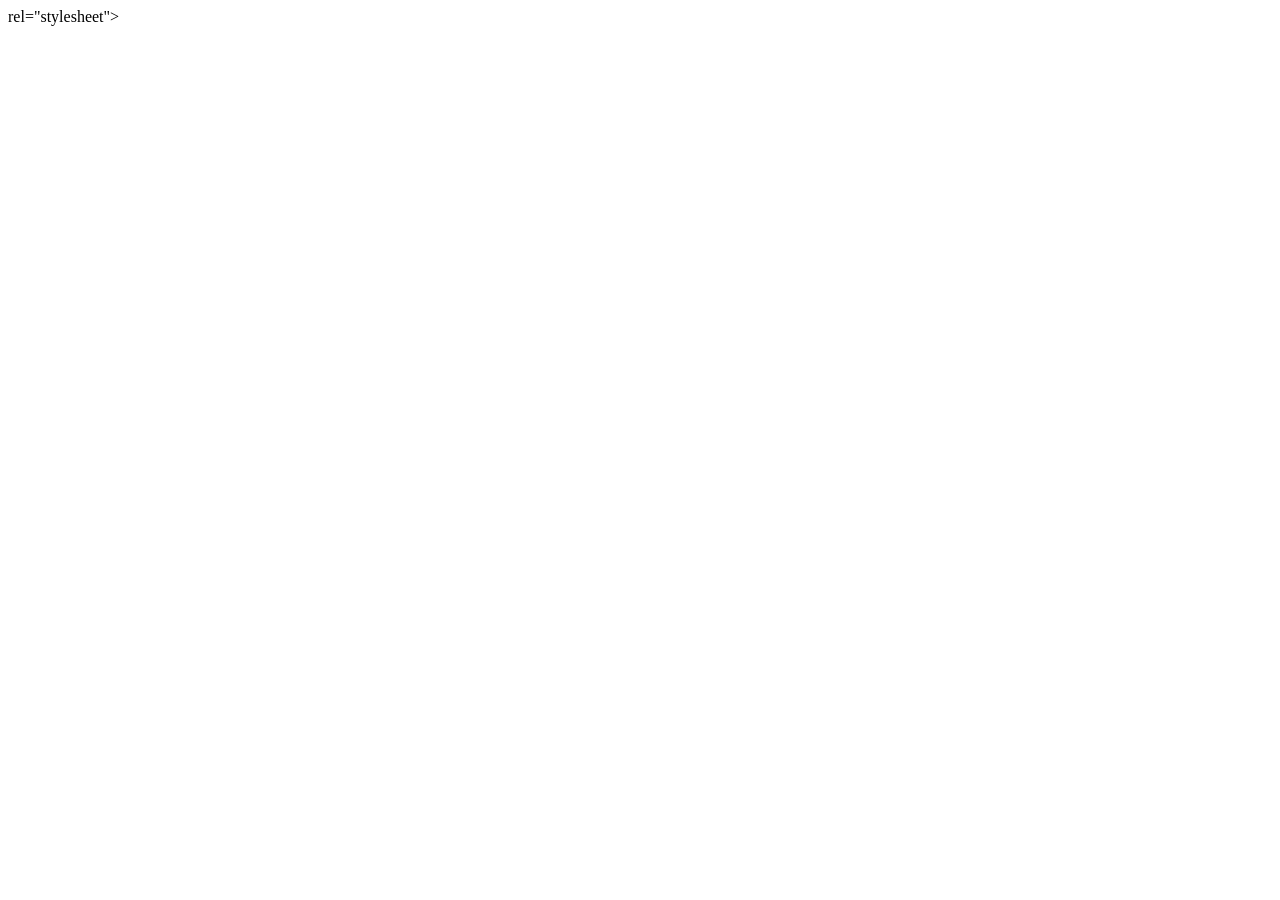
==== index.html @ d9e5bfa5 "기본 파일 추가" ====
<!DOCTYPE html>
<html lang="en">

<head>
  <meta charset="UTF-8">
  <meta name="viewport" content="width=device-width, initial-scale=1.0">
  <title>Document</title>
  <link rel="stylesheet" href="./css/style.css">
  <link rel="stylesheet" href="./css/media.css">
    rel="stylesheet">
</head>

<body>

</body>

</html>
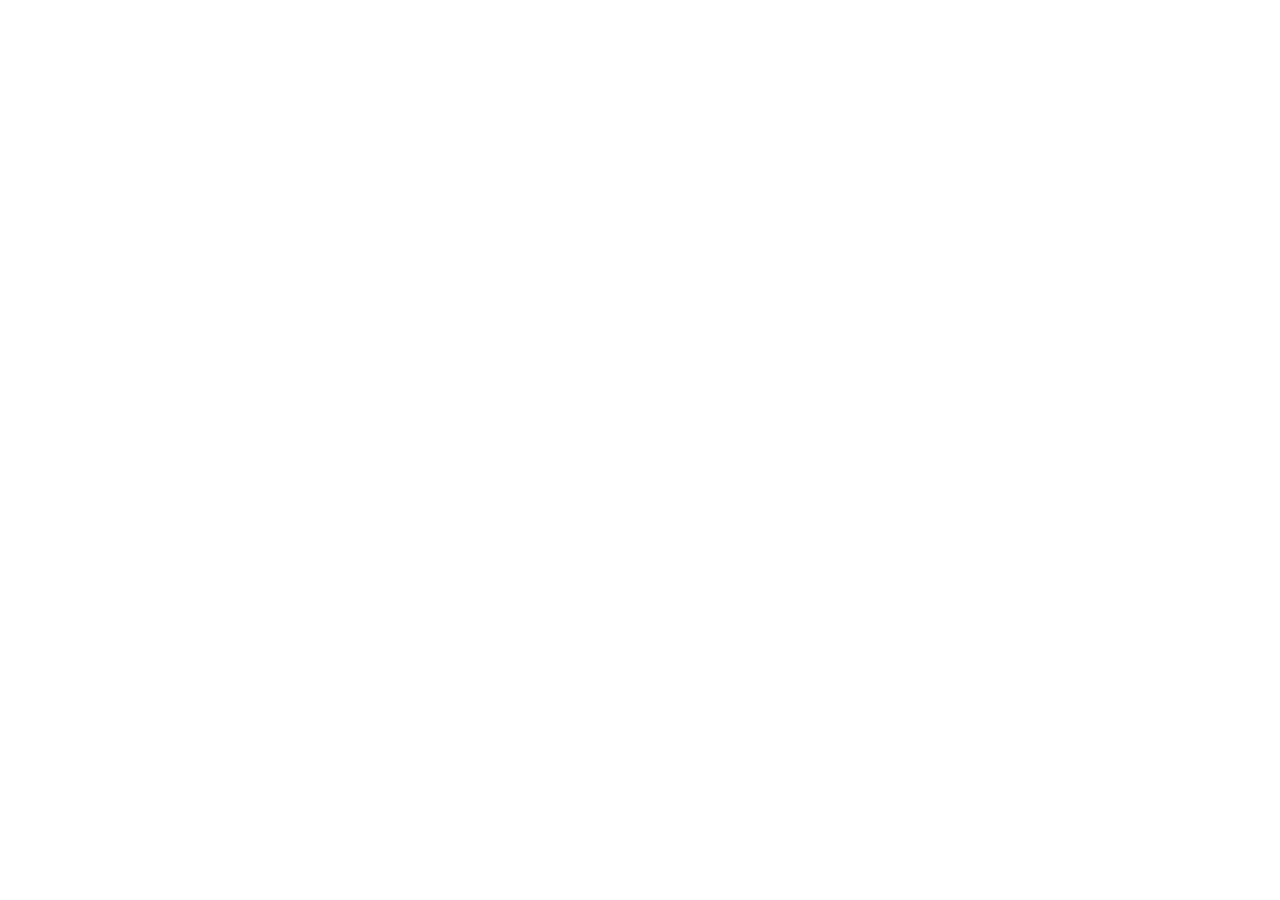
==== commit e49e9059: "세부 수정" ====
--- a/index.html
+++ b/index.html
@@ -7,7 +7,6 @@
   <title>Document</title>
   <link rel="stylesheet" href="./css/style.css">
   <link rel="stylesheet" href="./css/media.css">
-    rel="stylesheet">
 </head>
 
 <body>
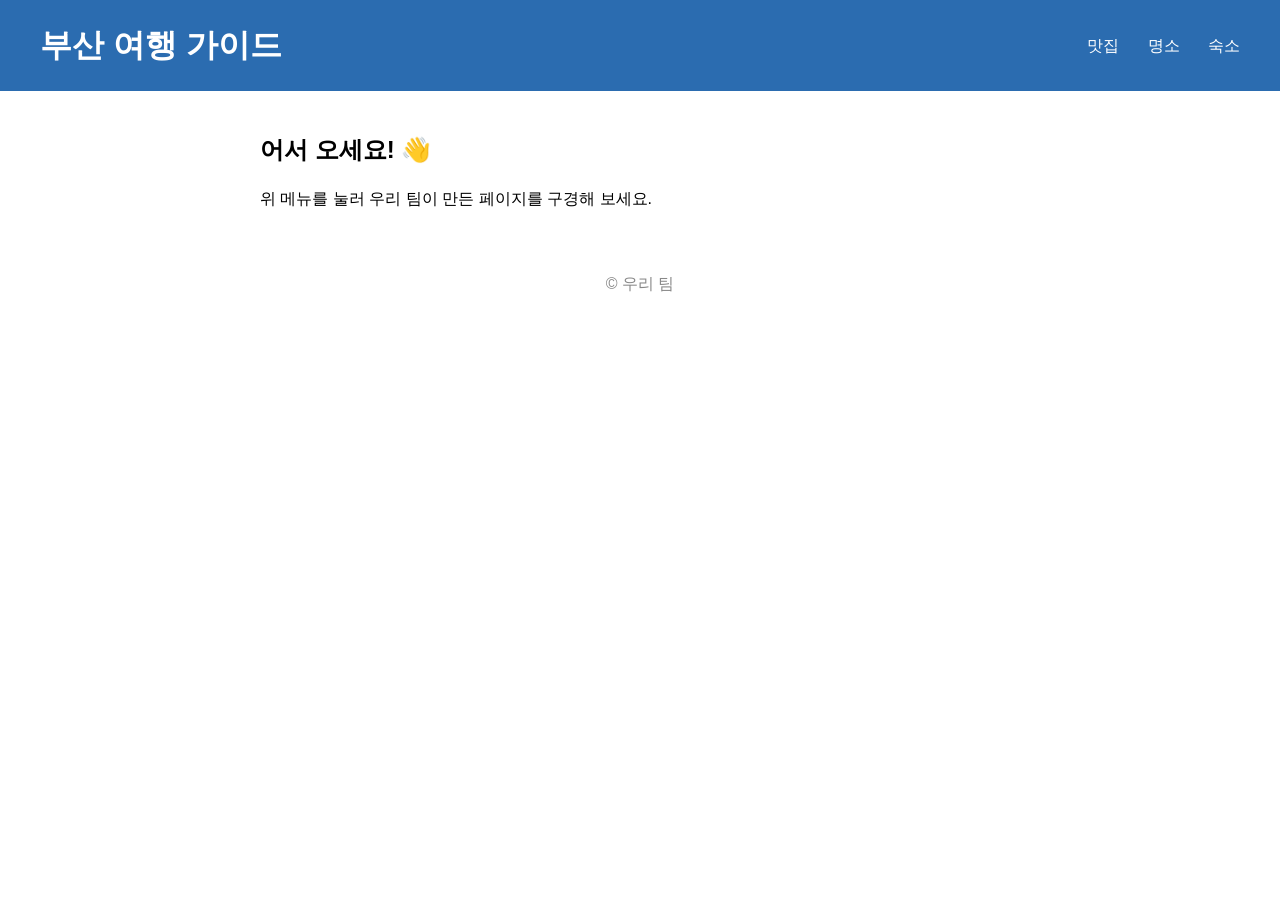
==== commit 11493c28: "index.html 및 style.css 업데이트" ====
--- a/index.html
+++ b/index.html
@@ -4,13 +4,27 @@
 <head>
   <meta charset="UTF-8">
   <meta name="viewport" content="width=device-width, initial-scale=1.0">
-  <title>Document</title>
+  <title>부산 여행 가이드</title>
   <link rel="stylesheet" href="./css/style.css">
   <link rel="stylesheet" href="./css/media.css">
 </head>
 
 <body>
+  <header>
+    <h1><a href="index.html">부산 여행 가이드</a></h1>
+    <nav>
+      <a href="food.html">맛집</a>
+      <a href="place.html">명소</a>
+      <a href="stay.html">숙소</a>
+    </nav>
+  </header>
 
+  <main>
+    <h2>어서 오세요! 👋</h2>
+    <p>위 메뉴를 눌러 우리 팀이 만든 페이지를 구경해 보세요.</p>
+  </main>
+
+  <footer>© 우리 팀</footer>
 </body>
 
 </html>
--- a/css/style.css
+++ b/css/style.css
@@ -0,0 +1,48 @@
+* {
+  margin: 0;
+  padding: 0;
+  box-sizing: border-box;
+}
+
+body {
+  font-family: sans-serif;
+  line-height: 1.6;
+}
+
+a {
+  color: inherit;
+  text-decoration: none;
+}
+
+header {
+  display: flex;
+  justify-content: space-between;
+  align-items: center;
+  padding: 20px 40px;
+  background: #2b6cb0;
+  color: #fff;
+}
+
+nav a {
+  margin-left: 24px;
+}
+
+nav a:hover {
+  text-decoration: underline;
+}
+
+main {
+  max-width: 800px;
+  margin: 40px auto;
+  padding: 0 20px;
+}
+
+main h2 {
+  margin-bottom: 16px;
+}
+
+footer {
+  padding: 20px;
+  text-align: center;
+  color: #888;
+}
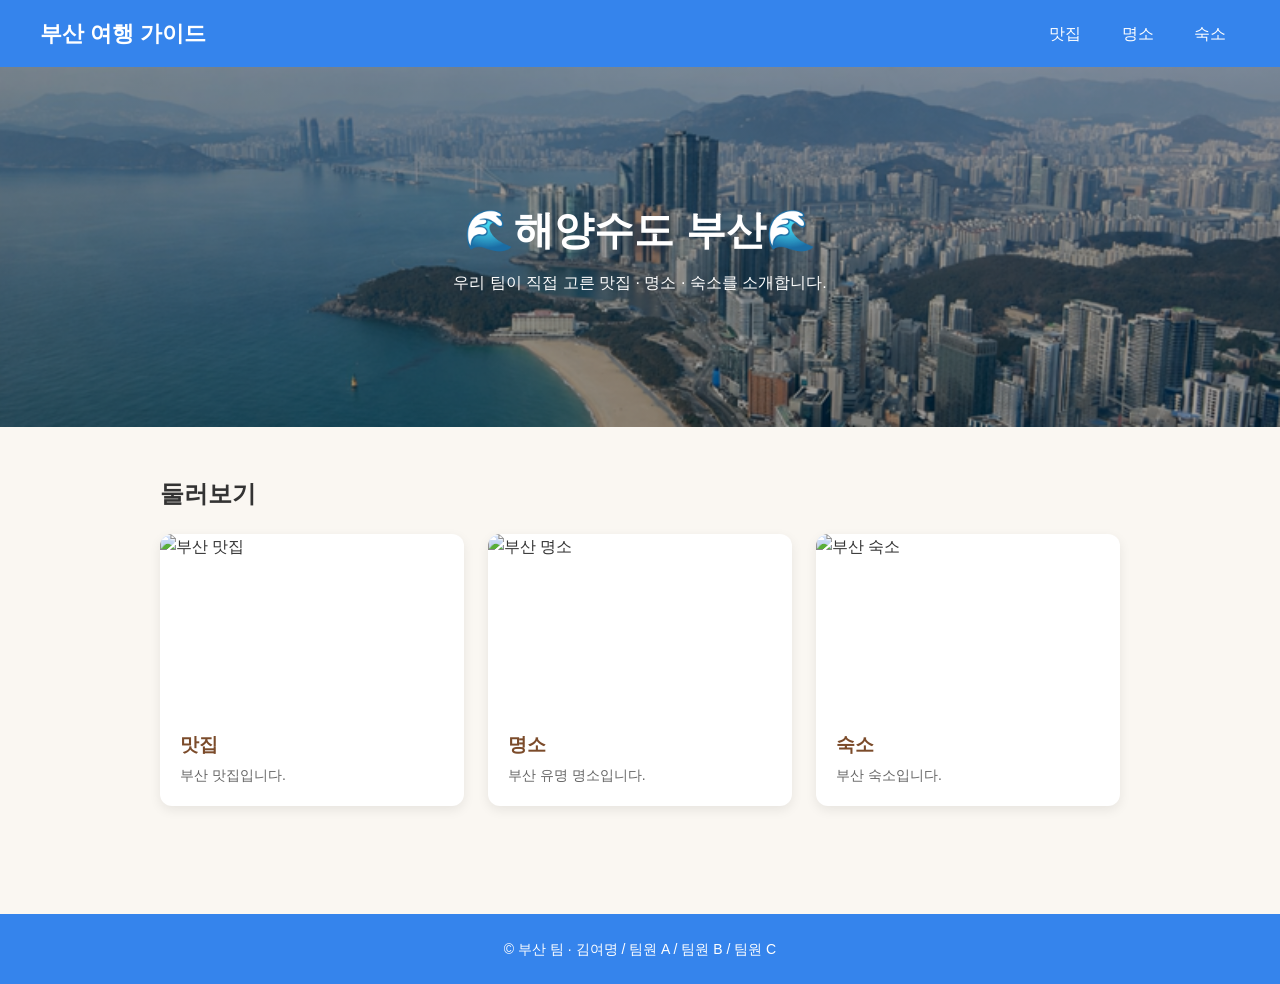
==== commit db65e5e8: "이미지 폴더 추가 및 스타일 업데이트" ====
--- a/index.html
+++ b/index.html
@@ -19,12 +19,46 @@
     </nav>
   </header>
 
+  <section class="hero">
+    <h2>🌊해양수도 부산🌊</h2>
+    <p>우리 팀이 직접 고른 맛집 · 명소 · 숙소를 소개합니다.</p>
+  </section>
+
+
   <main>
-    <h2>어서 오세요! 👋</h2>
-    <p>위 메뉴를 눌러 우리 팀이 만든 페이지를 구경해 보세요.</p>
+    <h2 class="section-title">둘러보기</h2>
+    <ul class="cards">
+      <li class="card">
+        <a href="food.html">
+          <img src="img/food-1.jpg" alt="부산 맛집">
+          <div class="card-body">
+            <h3>맛집</h3>
+            <p>부산 맛집입니다.</p>
+          </div>
+        </a>
+      </li>
+      <li class="card">
+        <a href="place.html">
+          <img src="img/place-1.jpg" alt="부산 명소">
+          <div class="card-body">
+            <h3>명소</h3>
+            <p>부산 유명 명소입니다.</p>
+          </div>
+        </a>
+      </li>
+      <li class="card">
+        <a href="stay.html">
+          <img src="img/stay-1.jpg" alt="부산 숙소">
+          <div class="card-body">
+            <h3>숙소</h3>
+            <p>부산 숙소입니다.</p>
+          </div>
+        </a>
+      </li>
+    </ul>
   </main>
 
-  <footer>© 우리 팀</footer>
+  <footer>© 부산 팀 · 김여명 / 팀원 A / 팀원 B / 팀원 C</footer>
 </body>
 
 </html>
--- a/css/style.css
+++ b/css/style.css
@@ -1,3 +1,4 @@
+/* ===== 기본 ===== */
 * {
   margin: 0;
   padding: 0;
@@ -5,8 +6,14 @@
 }
 
 body {
+  display: flex;
+  flex-direction: column;
+  min-height: 100vh;
+  /* 내용이 짧아도 footer는 맨 아래 */
   font-family: sans-serif;
   line-height: 1.6;
+  color: #333;
+  background: #faf7f2;
 }
 
 a {
@@ -14,35 +21,166 @@
   text-decoration: none;
 }
 
+ul {
+  list-style: none;
+}
+
+img {
+  display: block;
+  max-width: 100%;
+}
+
+/* ===== header (모든 페이지 공통) ===== */
 header {
+  position: sticky;
+  top: 0;
+  z-index: 10;
   display: flex;
   justify-content: space-between;
   align-items: center;
-  padding: 20px 40px;
-  background: #2b6cb0;
+  padding: 16px 40px;
+  background: #3584ec;
   color: #fff;
 }
 
+header h1 {
+  font-size: 22px;
+}
+
 nav a {
-  margin-left: 24px;
+  margin-left: 8px;
+  padding: 6px 14px;
+  border-radius: 20px;
 }
 
 nav a:hover {
-  text-decoration: underline;
+  background: rgba(255, 255, 255, 0.2);
 }
 
+nav a.active {
+  background: #fff;
+  color: #7b4b2a;
+  font-weight: bold;
+}
+
+/* ===== 첫 화면 hero (index) ===== */
+.hero {
+  height: 360px;
+  display: flex;
+  flex-direction: column;
+  justify-content: center;
+  align-items: center;
+  text-align: center;
+  color: #fff;
+  background: linear-gradient(rgba(0, 0, 0, 0.35), rgba(0, 0, 0, 0.35)),
+    url(../img/hero.png) center / cover;
+}
+
+.hero h2 {
+  font-size: 40px;
+  margin-bottom: 8px;
+}
+
+/* ===== 본문 ===== */
 main {
-  max-width: 800px;
-  margin: 40px auto;
+  flex: 1;
+  width: 100%;
+  max-width: 1000px;
+  margin: 48px auto;
   padding: 0 20px;
 }
 
-main h2 {
-  margin-bottom: 16px;
+.section-title {
+  margin-bottom: 20px;
 }
 
+/* 서브 페이지 제목 영역 */
+.page-title {
+  margin-bottom: 32px;
+  padding-bottom: 16px;
+  border-bottom: 3px solid #d9a066;
+}
+
+.page-title h2 {
+  font-size: 32px;
+  color: #7b4b2a;
+}
+
+.page-title p {
+  color: #777;
+}
+
+/* ===== 카드 3칸 ===== */
+.cards {
+  display: grid;
+  grid-template-columns: repeat(3, 1fr);
+  gap: 24px;
+}
+
+.card {
+  background: #fff;
+  border-radius: 12px;
+  overflow: hidden;
+  box-shadow: 0 4px 12px rgba(0, 0, 0, 0.08);
+  transition: transform 0.2s, box-shadow 0.2s;
+}
+
+.card:hover {
+  transform: translateY(-6px);
+  box-shadow: 0 10px 20px rgba(0, 0, 0, 0.15);
+}
+
+.card img {
+  width: 100%;
+  height: 180px;
+  object-fit: cover;
+}
+
+.card-body {
+  padding: 16px 20px 20px;
+}
+
+.card-body h3 {
+  margin-bottom: 4px;
+  color: #7b4b2a;
+}
+
+.card-body p {
+  font-size: 14px;
+  color: #666;
+}
+
+/* ===== footer ===== */
 footer {
-  padding: 20px;
+  margin-top: 60px;
+  padding: 24px;
   text-align: center;
-  color: #888;
+  font-size: 14px;
+  color: #fff;
+  background: #3584ec;
+}
+
+/* ===== 태블릿·모바일 ===== */
+@media (max-width: 768px) {
+  header {
+    flex-direction: column;
+    gap: 8px;
+    padding: 12px 20px;
+  }
+
+  nav a {
+    margin: 0 4px;
+  }
+
+  .hero {
+    height: 260px;
+  }
+
+  .hero h2 {
+    font-size: 28px;
+  }
+
+  .cards {
+    grid-template-columns: 1fr;
+  }
 }
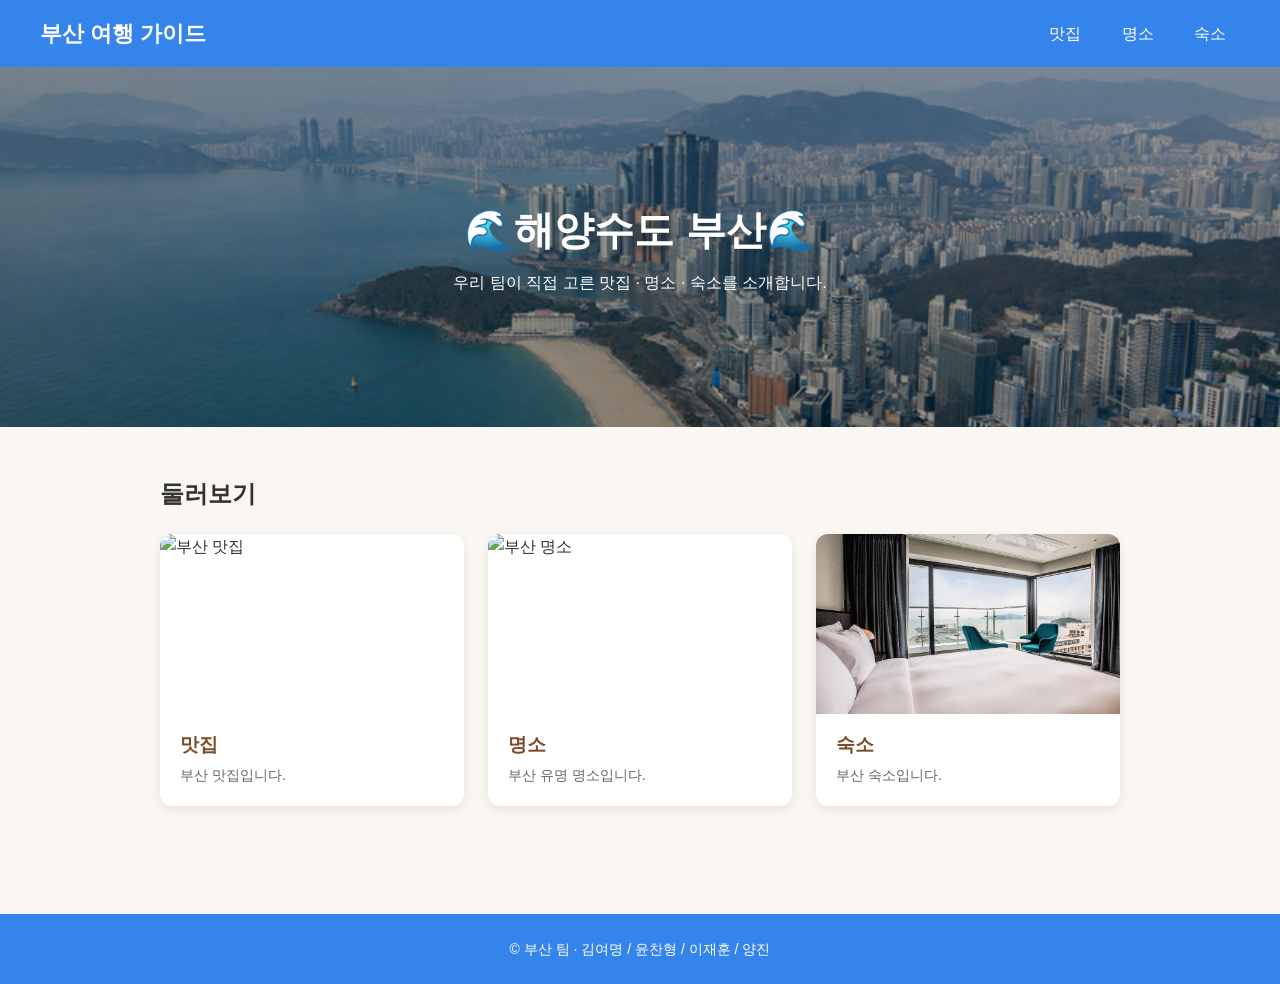
==== commit 37ced24a: "footer 팀원 명단 완성" ====
--- a/index.html
+++ b/index.html
@@ -58,7 +58,7 @@
     </ul>
   </main>
 
-  <footer>© 부산 팀 · 김여명 / 팀원 A / 팀원 B / 팀원 C</footer>
+  <footer>© 부산 팀 · 김여명 / 윤찬형 / 이재훈 / 양진</footer>
 </body>
 
 </html>
--- a/css/style.css
+++ b/css/style.css
@@ -159,28 +159,3 @@
   color: #fff;
   background: #3584ec;
 }
-
-/* ===== 태블릿·모바일 ===== */
-@media (max-width: 768px) {
-  header {
-    flex-direction: column;
-    gap: 8px;
-    padding: 12px 20px;
-  }
-
-  nav a {
-    margin: 0 4px;
-  }
-
-  .hero {
-    height: 260px;
-  }
-
-  .hero h2 {
-    font-size: 28px;
-  }
-
-  .cards {
-    grid-template-columns: 1fr;
-  }
-}
--- a/css/media.css
+++ b/css/media.css
@@ -0,0 +1,24 @@
+/* ===== 태블릿·모바일 ===== */
+@media (max-width: 768px) {
+  header {
+    flex-direction: column;
+    gap: 8px;
+    padding: 12px 20px;
+  }
+
+  nav a {
+    margin: 0 4px;
+  }
+
+  .hero {
+    height: 260px;
+  }
+
+  .hero h2 {
+    font-size: 28px;
+  }
+
+  .cards {
+    grid-template-columns: 1fr;
+  }
+}
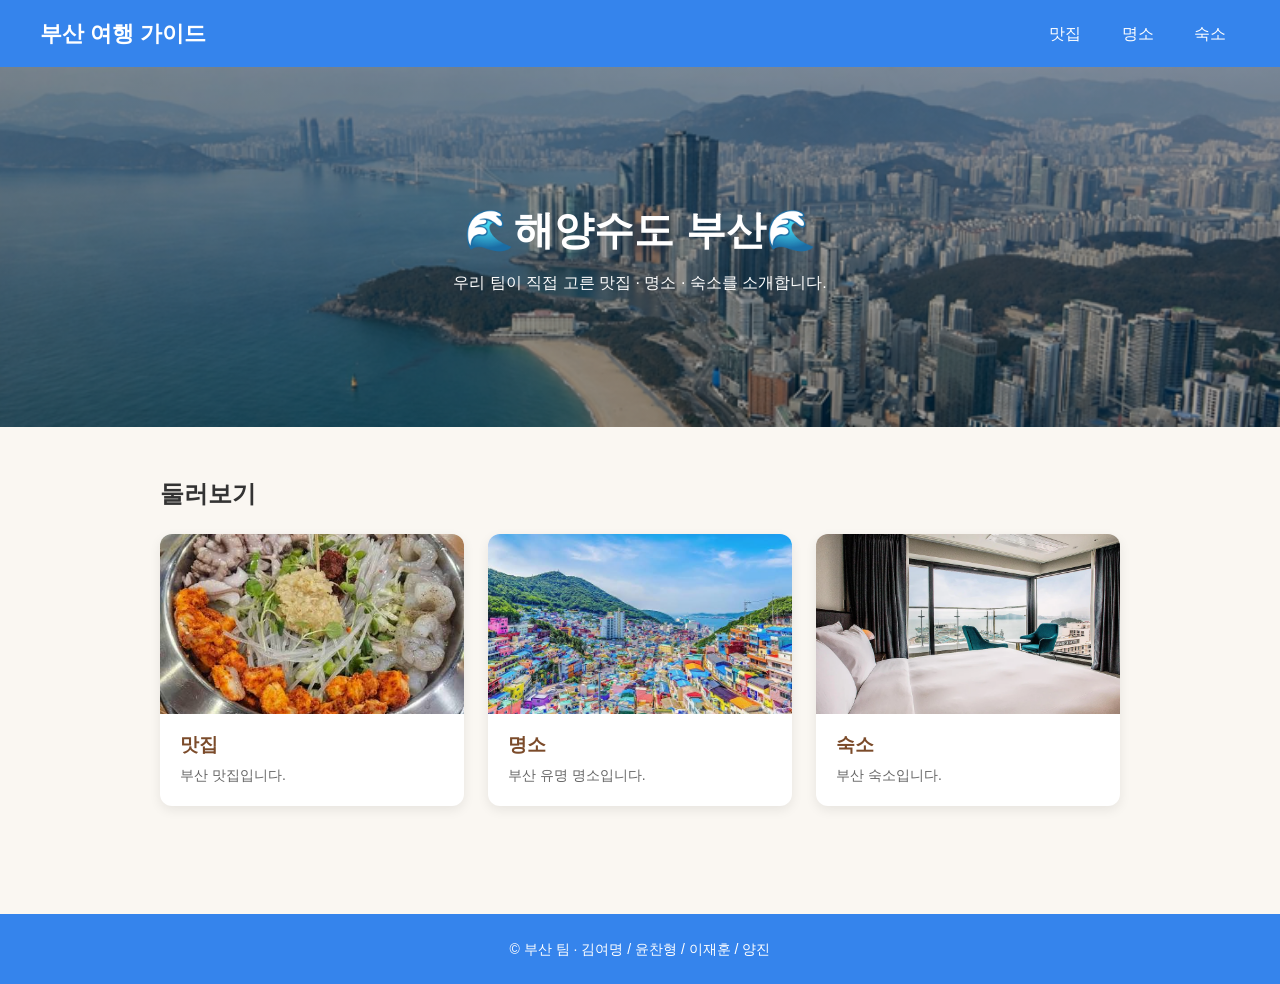
==== commit f9e72d9f: "feat: 완전 최신" ====
--- a/index.html
+++ b/index.html
@@ -30,7 +30,7 @@
     <ul class="cards">
       <li class="card">
         <a href="food.html">
-          <img src="img/food-1.jpg" alt="부산 맛집">
+          <img src="img/nak.jpg" alt="부산 맛집">
           <div class="card-body">
             <h3>맛집</h3>
             <p>부산 맛집입니다.</p>
@@ -39,7 +39,7 @@
       </li>
       <li class="card">
         <a href="place.html">
-          <img src="img/place-1.jpg" alt="부산 명소">
+          <img src="img/gamcheon.jpg" alt="부산 명소">
           <div class="card-body">
             <h3>명소</h3>
             <p>부산 유명 명소입니다.</p>
